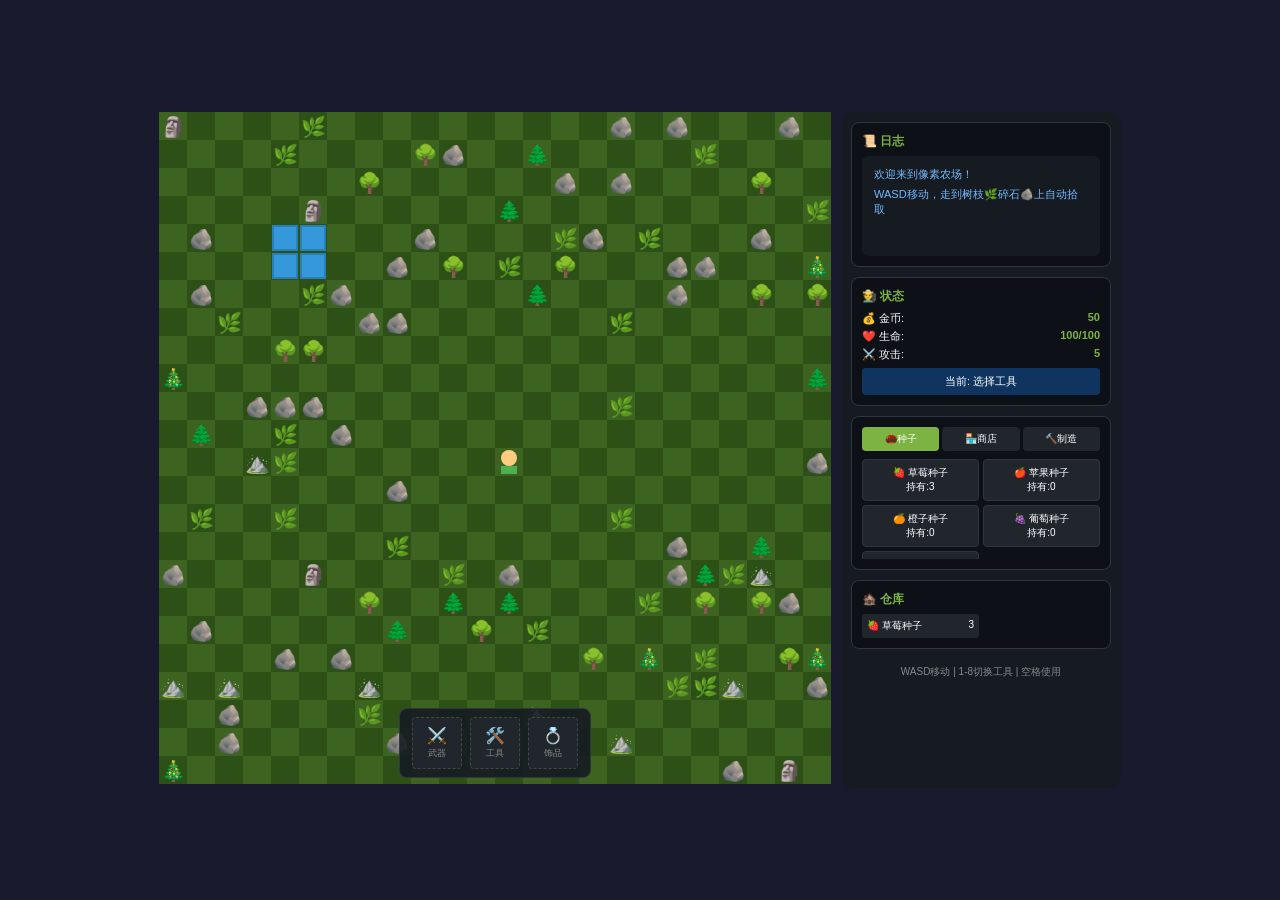
==== PixelFarm/html/index.html @ 2bfde874 "feat: 使用Phaser.js重构像素农场游戏" ====
<!DOCTYPE html>
<html lang="zh-CN">
<head>
    <meta charset="UTF-8">
    <meta name="viewport" content="width=device-width, initial-scale=1.0">
    <title>像素农场 - Phaser版</title>
    <style>
        * {
            margin: 0;
            padding: 0;
            box-sizing: border-box;
        }
        body {
            background: #1a1a2e;
            display: flex;
            justify-content: center;
            align-items: center;
            min-height: 100vh;
            font-family: 'Microsoft YaHei', sans-serif;
        }
        #game-container {
            display: flex;
            gap: 10px;
        }
        #game-wrapper {
            position: relative;
        }
        #equipment-bar {
            position: absolute;
            bottom: 10px;
            left: 50%;
            transform: translateX(-50%);
            background: rgba(22, 27, 34, 0.9);
            border-radius: 8px;
            padding: 8px 12px;
            display: flex;
            gap: 8px;
            border: 1px solid #30363d;
            z-index: 100;
        }
        .equip-slot {
            background: #21262d;
            padding: 8px 12px;
            border-radius: 4px;
            text-align: center;
            font-size: 11px;
            border: 1px dashed #444;
            cursor: pointer;
            min-width: 50px;
        }
        .equip-slot:hover { background: #30363d; }
        .equip-slot.has-item {
            border: 1px solid #7cb342;
            background: #1a2a1a;
        }
        .equip-slot .label {
            color: #888;
            font-size: 9px;
            margin-top: 2px;
        }
        .equip-slot .icon {
            font-size: 16px;
        }
        #ui-panel {
            width: 280px;
            background: #161b22;
            border-radius: 12px;
            padding: 10px;
            color: #fff;
            display: flex;
            flex-direction: column;
            gap: 10px;
            max-height: 700px;
            overflow-y: auto;
        }
        .panel-section {
            background: #0d1117;
            padding: 10px;
            border-radius: 8px;
            border: 1px solid #30363d;
        }
        .panel-section h3 {
            color: #7cb342;
            font-size: 12px;
            margin-bottom: 6px;
        }
        .game-log {
            background: #161b22;
            border-radius: 6px;
            padding: 8px;
            height: 100px;
            overflow-y: auto;
            font-size: 11px;
        }
        .log-entry {
            padding: 2px 4px;
            margin: 1px 0;
            border-radius: 3px;
        }
        .log-entry.success { color: #9ccc65; }
        .log-entry.error { color: #ff6b6b; }
        .log-entry.info { color: #74b9ff; }
        .log-entry.warning { color: #fdcb6e; }
        .log-entry.loot { color: #bb8fce; }
        .info-item {
            display: flex;
            justify-content: space-between;
            margin: 3px 0;
            font-size: 11px;
        }
        .info-item span:last-child {
            color: #7cb342;
            font-weight: bold;
        }
        .tabs {
            display: flex;
            gap: 3px;
            margin-bottom: 8px;
        }
        .tab-btn {
            flex: 1;
            padding: 5px;
            border: none;
            background: #21262d;
            color: #fff;
            border-radius: 4px;
            cursor: pointer;
            font-size: 10px;
        }
        .tab-btn.active { background: #7cb342; }
        .tab-content { display: none; }
        .tab-content.active { display: block; }
        .grid-container {
            display: grid;
            grid-template-columns: repeat(2, 1fr);
            gap: 4px;
            max-height: 100px;
            overflow-y: auto;
        }
        .grid-item {
            padding: 6px;
            border: 1px solid #30363d;
            background: #21262d;
            color: #fff;
            border-radius: 4px;
            cursor: pointer;
            font-size: 10px;
            text-align: center;
        }
        .grid-item:hover { background: #30363d; }
        .grid-item.active { background: #7cb342; }
        .grid-item.disabled { opacity: 0.5; cursor: not-allowed; }
        .warehouse-content {
            display: grid;
            grid-template-columns: repeat(2, 1fr);
            gap: 4px;
            max-height: 100px;
            overflow-y: auto;
        }
        .warehouse-item {
            background: #21262d;
            padding: 5px;
            border-radius: 3px;
            display: flex;
            justify-content: space-between;
            font-size: 10px;
            cursor: pointer;
        }
        .warehouse-item:hover { background: #30363d; }
        .warehouse-item.empty {
            color: #666;
            justify-content: center;
            cursor: default;
        }
        .selected-tool {
            background: #0f3460;
            padding: 6px;
            border-radius: 4px;
            text-align: center;
            font-size: 11px;
            margin-top: 6px;
        }
        .help-text {
            color: #888;
            font-size: 10px;
            text-align: center;
            margin-top: 6px;
        }
    </style>
</head>
<body>
    <div id="game-container">
        <div id="game-wrapper">
            <div id="equipment-bar">
                <div class="equip-slot" id="equip-weapon" onclick="openEquipMenu('weapon')">
                    <div class="icon">⚔️</div>
                    <div class="label">武器</div>
                </div>
                <div class="equip-slot" id="equip-tool" onclick="openEquipMenu('tool')">
                    <div class="icon">🛠️</div>
                    <div class="label">工具</div>
                </div>
                <div class="equip-slot" id="equip-accessory" onclick="openEquipMenu('accessory')">
                    <div class="icon">💍</div>
                    <div class="label">饰品</div>
                </div>
            </div>
        </div>
        <div id="ui-panel">
            <div class="panel-section">
                <h3>📜 日志</h3>
                <div class="game-log" id="gameLog"></div>
            </div>
            <div class="panel-section">
                <h3>🧑‍🌾 状态</h3>
                <div class="info-item"><span>💰 金币:</span><span id="goldCount">50</span></div>
                <div class="info-item"><span>❤️ 生命:</span><span id="hpCount">100/100</span></div>
                <div class="info-item"><span>⚔️ 攻击:</span><span id="atkCount">5</span></div>
                <div class="selected-tool">当前: <span id="currentTool">选择工具</span></div>
            </div>
            <div class="panel-section">
                <div class="tabs">
                    <button class="tab-btn active" onclick="switchTab('seeds')">🌰种子</button>
                    <button class="tab-btn" onclick="switchTab('shop')">🏪商店</button>
                    <button class="tab-btn" onclick="switchTab('craft')">🔨制造</button>
                </div>
                <div class="tab-content active" id="tab-seeds">
                    <div class="grid-container" id="seedGrid"></div>
                </div>
                <div class="tab-content" id="tab-shop">
                    <div class="grid-container" id="shopGrid"></div>
                </div>
                <div class="tab-content" id="tab-craft">
                    <div class="grid-container" id="craftGrid"></div>
                </div>
            </div>
            <div class="panel-section">
                <h3>🏚️ 仓库</h3>
                <div class="warehouse-content" id="warehouseContent">
                    <div class="warehouse-item empty">仓库是空的</div>
                </div>
            </div>
            <p class="help-text">WASD移动 | 1-8切换工具 | 空格使用</p>
        </div>
    </div>

    <script src="../js/phaser.js"></script>
    <script src="../js/config.js"></script>
    <script src="../js/constants.js"></script>
    <script src="../js/scenes/BootScene.js"></script>
    <script src="../js/scenes/PreloadScene.js"></script>
    <script src="../js/scenes/GameScene.js"></script>
    <script src="../js/entities/Player.js"></script>
    <script src="../js/entities/Resource.js"></script>
    <script src="../js/entities/Crop.js"></script>
    <script src="../js/entities/Monster.js"></script>
    <script src="../js/systems/InventorySystem.js"></script>
    <script src="../js/systems/CraftSystem.js"></script>
    <script src="../js/main.js"></script>
</body>
</html>
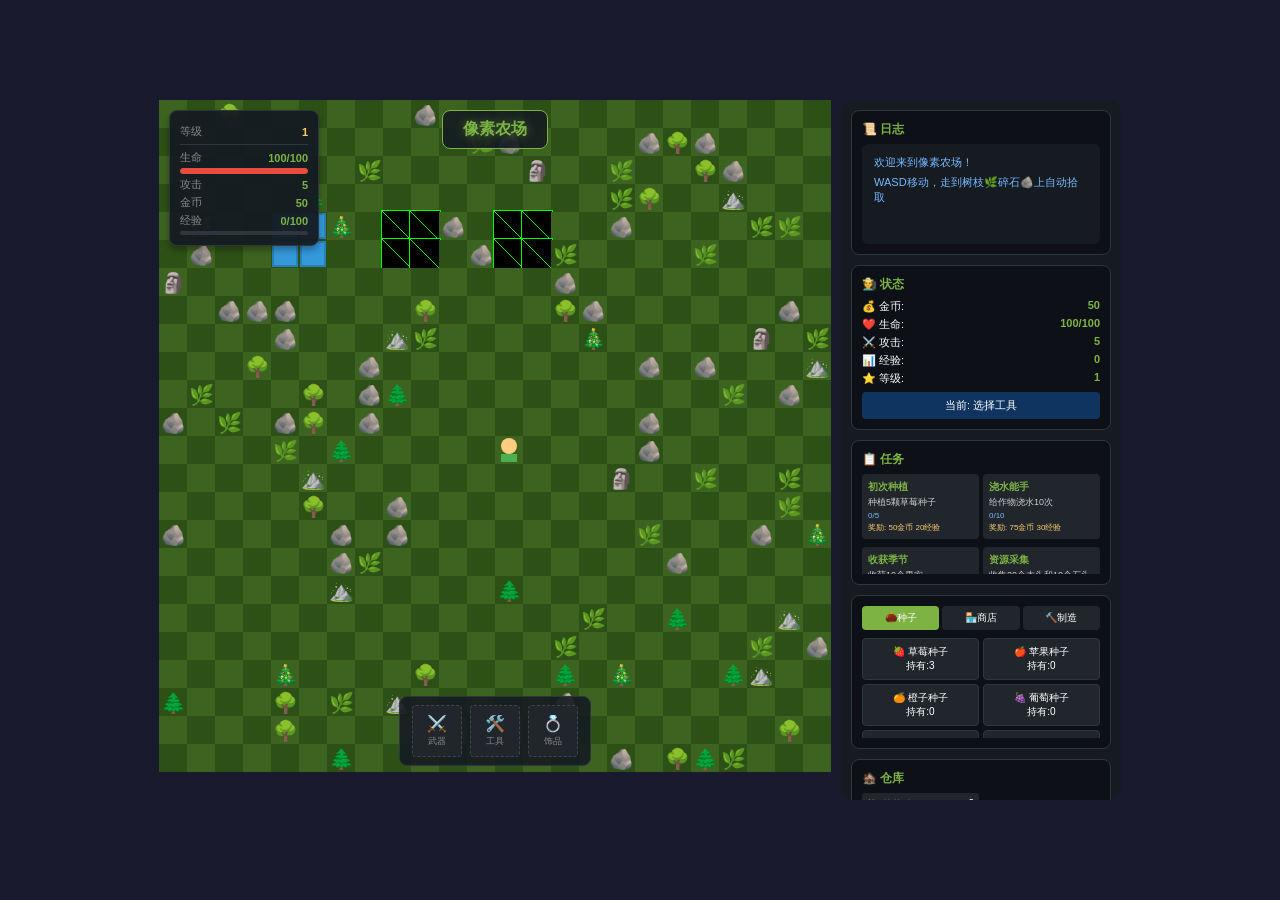
==== commit 24207df7: "添加建筑物，修改状态显示" ====
--- a/PixelFarm/html/index.html
+++ b/PixelFarm/html/index.html
@@ -21,10 +21,109 @@
         #game-container {
             display: flex;
             gap: 10px;
+            align-items: flex-start;
         }
         #game-wrapper {
             position: relative;
         }
+        #game-title {
+            position: absolute;
+            top: 10px;
+            left: 50%;
+            transform: translateX(-50%);
+            background: rgba(22, 27, 34, 0.9);
+            border-radius: 8px;
+            padding: 8px 20px;
+            border: 1px solid #7cb342;
+            z-index: 100;
+            font-size: 16px;
+            font-weight: bold;
+            color: #7cb342;
+            text-shadow: 0 0 10px rgba(124, 179, 66, 0.5);
+            animation: pulse 2s infinite;
+        }
+        
+        #player-status {
+            position: absolute;
+            top: 10px;
+            left: 10px;
+            background: rgba(22, 27, 34, 0.95);
+            border-radius: 8px;
+            padding: 10px;
+            border: 1px solid #30363d;
+            z-index: 100;
+            font-size: 12px;
+            color: #fff;
+            min-width: 150px;
+            box-shadow: 0 4px 6px rgba(0, 0, 0, 0.3);
+        }
+        
+        #player-status .status-item {
+            display: flex;
+            justify-content: space-between;
+            margin: 3px 0;
+            align-items: center;
+        }
+        
+        #player-status .status-item .label {
+            color: #888;
+            font-size: 11px;
+        }
+        
+        #player-status .status-item .value {
+            color: #7cb342;
+            font-weight: bold;
+            font-size: 11px;
+        }
+        
+        #player-status .level {
+            border-bottom: 1px solid #30363d;
+            padding-bottom: 5px;
+            margin-bottom: 5px;
+        }
+        
+        #player-status .level .value {
+            color: #fdcb6e;
+        }
+        
+        #player-status .hp-bar {
+            width: 100%;
+            height: 6px;
+            background: #30363d;
+            border-radius: 3px;
+            overflow: hidden;
+            margin-top: 2px;
+        }
+        
+        #player-status .hp-fill {
+            height: 100%;
+            background: #e74c3c;
+            border-radius: 3px;
+            transition: width 0.3s ease;
+        }
+        
+        #player-status .exp-bar {
+            width: 100%;
+            height: 4px;
+            background: #30363d;
+            border-radius: 2px;
+            overflow: hidden;
+            margin-top: 2px;
+        }
+        
+        #player-status .exp-fill {
+            height: 100%;
+            background: #3498db;
+            border-radius: 2px;
+            transition: width 0.3s ease;
+        }
+        
+        @keyframes pulse {
+            0% { transform: translateX(-50%) scale(1); }
+            50% { transform: translateX(-50%) scale(1.05); }
+            100% { transform: translateX(-50%) scale(1); }
+        }
+        
         #equipment-bar {
             position: absolute;
             bottom: 10px;
@@ -37,6 +136,12 @@
             gap: 8px;
             border: 1px solid #30363d;
             z-index: 100;
+            transition: all 0.3s ease;
+        }
+        
+        #equipment-bar:hover {
+            background: rgba(22, 27, 34, 0.95);
+            border-color: #7cb342;
         }
         .equip-slot {
             background: #21262d;
@@ -172,6 +277,36 @@
             justify-content: center;
             cursor: default;
         }
+        .task-item {
+            background: #21262d;
+            padding: 6px;
+            border-radius: 4px;
+            margin-bottom: 4px;
+            font-size: 10px;
+        }
+        .task-item.completed {
+            background: #1a2a1a;
+            border-left: 3px solid #7cb342;
+        }
+        .task-name {
+            font-weight: bold;
+            color: #7cb342;
+            margin-bottom: 2px;
+        }
+        .task-description {
+            color: #ccc;
+            margin-bottom: 2px;
+            font-size: 9px;
+        }
+        .task-progress {
+            color: #74b9ff;
+            margin-bottom: 2px;
+            font-size: 8px;
+        }
+        .task-reward {
+            color: #fdcb6e;
+            font-size: 8px;
+        }
         .selected-tool {
             background: #0f3460;
             padding: 6px;
@@ -191,6 +326,35 @@
 <body>
     <div id="game-container">
         <div id="game-wrapper">
+            <div id="game-title">像素农场</div>
+            <div id="player-status">
+                <div class="status-item level">
+                    <span class="label">等级</span>
+                    <span class="value" id="statusLevel">1</span>
+                </div>
+                <div class="status-item">
+                    <span class="label">生命</span>
+                    <span class="value" id="statusHp">100/100</span>
+                </div>
+                <div class="hp-bar">
+                    <div class="hp-fill" id="hpFill" style="width: 100%"></div>
+                </div>
+                <div class="status-item">
+                    <span class="label">攻击</span>
+                    <span class="value" id="statusAtk">5</span>
+                </div>
+                <div class="status-item">
+                    <span class="label">金币</span>
+                    <span class="value" id="statusGold">50</span>
+                </div>
+                <div class="status-item">
+                    <span class="label">经验</span>
+                    <span class="value" id="statusExp">0</span>
+                </div>
+                <div class="exp-bar">
+                    <div class="exp-fill" id="expFill" style="width: 0%"></div>
+                </div>
+            </div>
             <div id="equipment-bar">
                 <div class="equip-slot" id="equip-weapon" onclick="openEquipMenu('weapon')">
                     <div class="icon">⚔️</div>
@@ -216,7 +380,15 @@
                 <div class="info-item"><span>💰 金币:</span><span id="goldCount">50</span></div>
                 <div class="info-item"><span>❤️ 生命:</span><span id="hpCount">100/100</span></div>
                 <div class="info-item"><span>⚔️ 攻击:</span><span id="atkCount">5</span></div>
+                <div class="info-item"><span>📊 经验:</span><span id="expCount">0</span></div>
+                <div class="info-item"><span>⭐ 等级:</span><span id="levelCount">1</span></div>
                 <div class="selected-tool">当前: <span id="currentTool">选择工具</span></div>
+            </div>
+            <div class="panel-section">
+                <h3>📋 任务</h3>
+                <div class="warehouse-content" id="taskList">
+                    <div class="warehouse-item empty">任务加载中...</div>
+                </div>
             </div>
             <div class="panel-section">
                 <div class="tabs">
